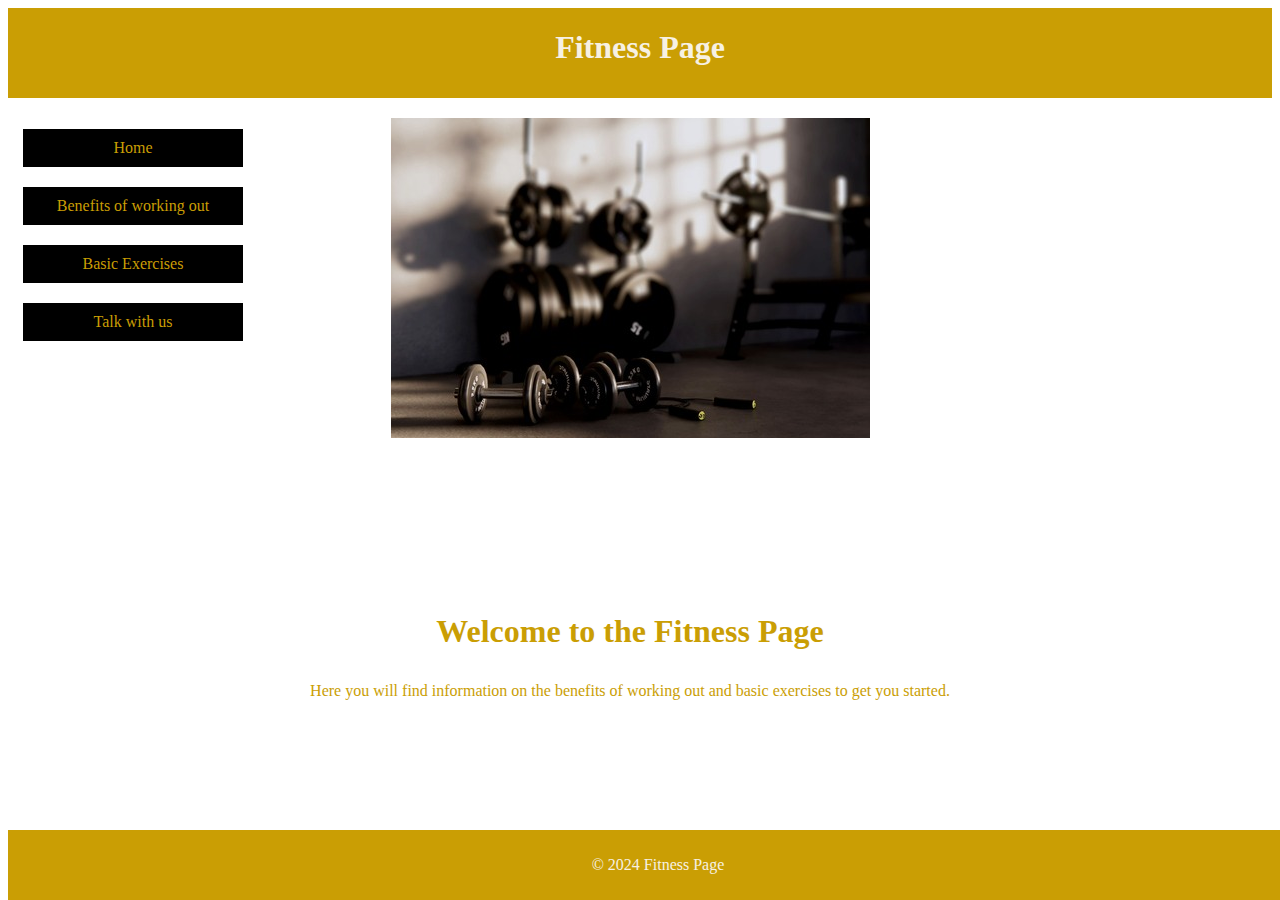
==== index.html @ 09e0495d "Starting project" ====
<!DOCTYPE html>
<html lang="eng">
<head>
    <title>Home Page</title>
    <link rel="stylesheet" href="resources/css/homePage.css">
</head>
<body>
    <div id="wrapper">
        <header>
            <h1>Fitness Page</h1>
        </header>
        <nav>
            <ul>
                <li>Home</li>
                <li>Benefits of working out</li>
                <li>Basic Exercises</li>
                <li>Talk with us</li>
            </ul>
        </nav>
        <main>
            <div class="gallery">
                <img src="resources/images/equipment.jpg" alt="Equipment">
            </div>
            <div class="content">
                <h1>Welcome to the Fitness Page</h1>
                <p>Here you will find information on the benefits of working out and basic exercises to get you started.</p>
            </div>
        </main>
        <footer>
            <p>&copy; 2024 Fitness Page</p>
        </footer>
    </div>
</body>
</html>
---- resources/css/homePage.css ----
header {
    display: flex;
    background-color: #CA9E04;
    width: 100%;
    justify-content: center;
    color: #f7f1e3;
    height: 90px;
}

header {
    grid-area: h;
}
nav {
    grid-area: n;
}
main {
    grid-area: m;
}
footer {
    grid-area: f;
}

#wrapper {
    color: #CA9E04; 
    display: grid;
    grid-template:
        "h "
        "n "
        "m"
        "f";
}

main {
    display: grid;
    grid-template-rows: 100%;
    justify-content: center;
    padding: 10px;
}

nav ul, li{
    display: flex;
    flex-direction: row;
    justify-content: space-around;
    padding: 5px;
}

nav li {
    background-color: #000000;
    padding: 10px;
}

nav li:hover {
    background-color: #CA9E04;
    color: #000000;
    cursor: pointer;
}

.gallery {
    display: grid;
    justify-content: center;
    padding: 10px;
}

.content h1{
    display: grid;
    justify-content: center;
    padding: 10px;
}

footer {
    display: grid;
    justify-content: center;
    background-color: #CA9E04;
    color: #f7f1e3;
    padding: 10px;
    position: absolute;
    bottom: 0;
    width: 100%;
}

@media (max-width: 430px) {
    nav ul{
        display: flex;
        flex-direction: column;
        flex-wrap: nowrap;
    }

    nav li {
        margin: 10px;
    }

    

    #wrapper {
      grid-template:
        " h "
        " n "
        " m "
        " f "
        / 100%;
    }
}

@media (min-width: 38em) {
    #wrapper {
      grid-template:
        " h   h "
        " n   n "
        " m   m "
        " f   f "
        / 60% 40%;
    }
}

@media (min-width: 65em) {
    nav ul{
        display: flex;
        flex-direction: column;
        flex-wrap: nowrap;;
    }

    nav li {
        margin: 10px;
        z-index: 9999;
    }

    main {
        margin-left: -270px;
    }

    #wrapper {
    grid-template:
        " h   h   h"
        " n   m   m"
        " f   f   f"
        / 250px 1fr 30%;
    }
}
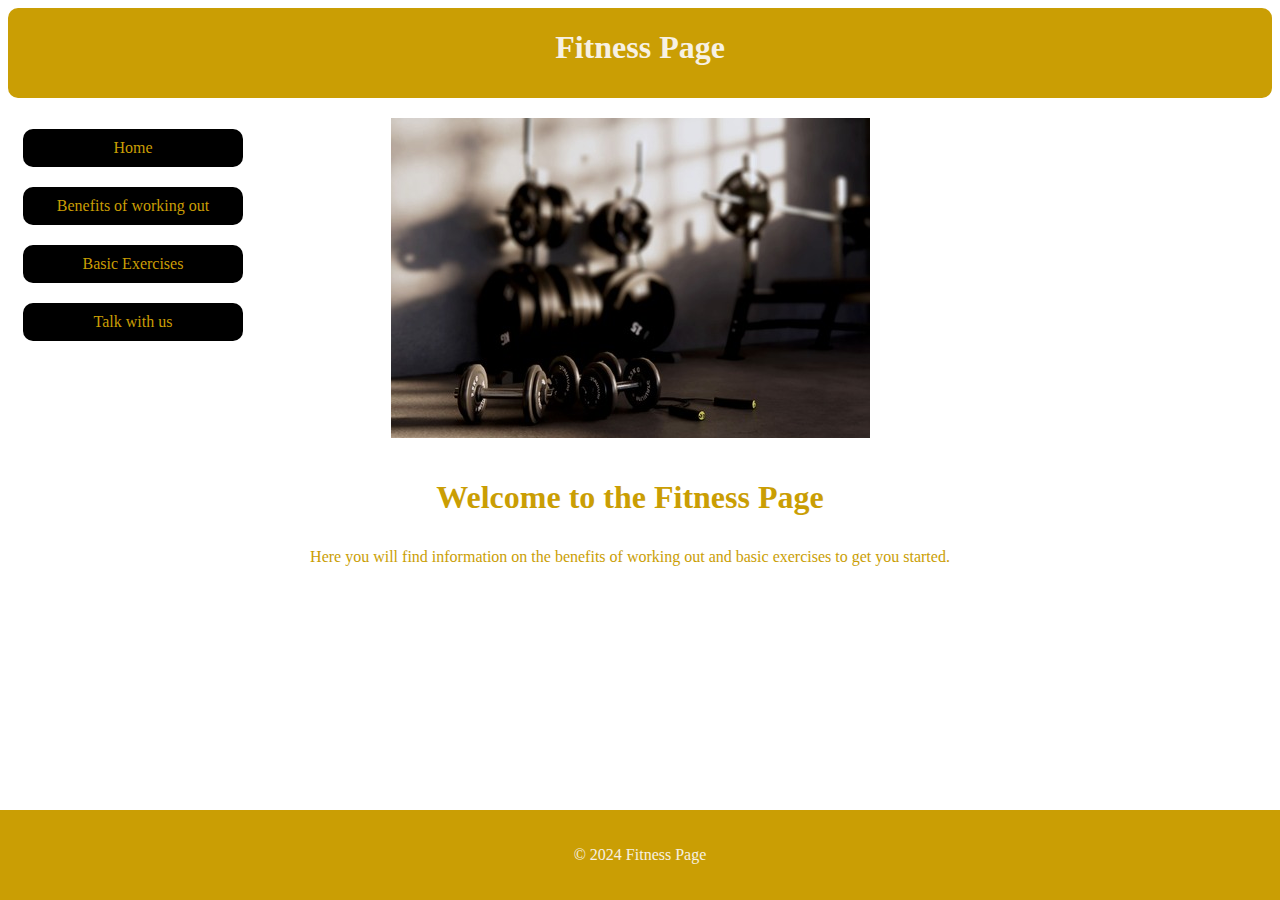
==== commit b142d202: "Css Adjustment on footer" ====
--- a/index.html
+++ b/index.html
@@ -27,7 +27,9 @@
             </div>
         </main>
         <footer>
-            <p>&copy; 2024 Fitness Page</p>
+            <div>
+                <p>&copy; 2024 Fitness Page</p>
+            </div>
         </footer>
     </div>
 </body>
--- a/resources/css/homePage.css
+++ b/resources/css/homePage.css
@@ -5,6 +5,7 @@
     justify-content: center;
     color: #f7f1e3;
     height: 90px;
+    border-radius: 10px;
 }
 
 header {
@@ -32,7 +33,6 @@
 
 main {
     display: grid;
-    grid-template-rows: 100%;
     justify-content: center;
     padding: 10px;
 }
@@ -47,6 +47,8 @@
 nav li {
     background-color: #000000;
     padding: 10px;
+    list-style-type: none;
+    border-radius: 10px;
 }
 
 nav li:hover {
@@ -69,16 +71,18 @@
 
 footer {
     display: grid;
+    background-color: #CA9E04;
+    width: 100%;
     justify-content: center;
-    background-color: #CA9E04;
+    align-items: center;
     color: #f7f1e3;
-    padding: 10px;
-    position: absolute;
+    height: 90px;
+    position: fixed;
     bottom: 0;
-    width: 100%;
+    left: 0;
 }
 
-@media (max-width: 430px) {
+@media (min-width: 27em) {
     nav ul{
         display: flex;
         flex-direction: column;
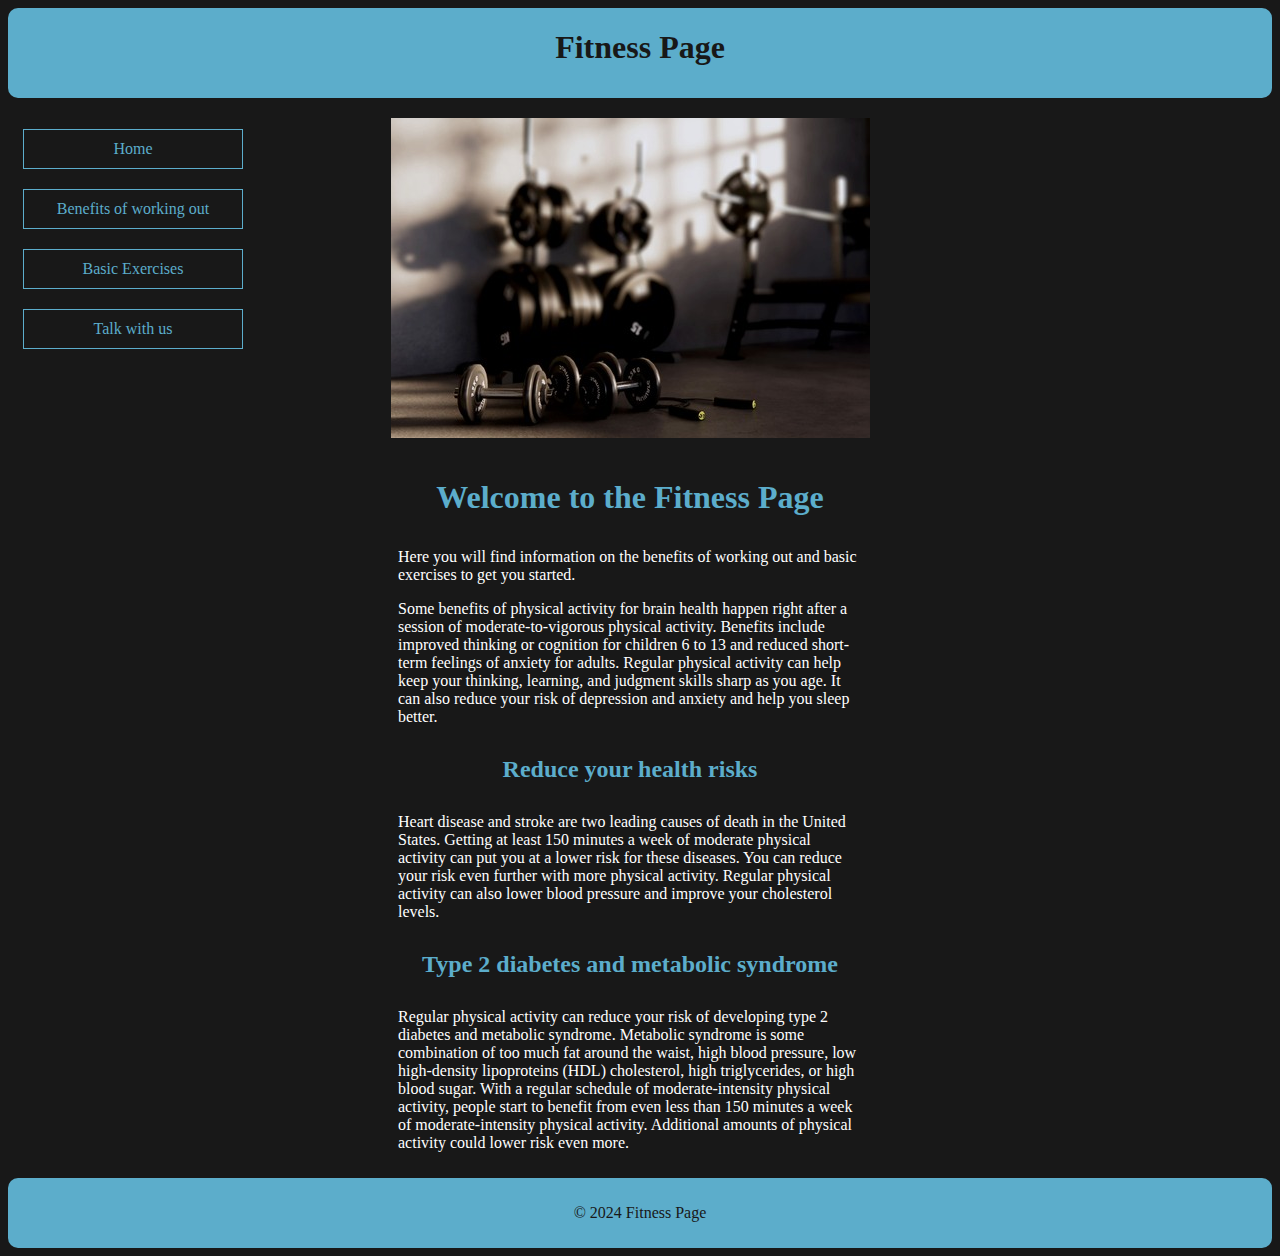
==== commit 0a983149: "Changing schemes of color" ====
--- a/index.html
+++ b/index.html
@@ -24,6 +24,23 @@
             <div class="content">
                 <h1>Welcome to the Fitness Page</h1>
                 <p>Here you will find information on the benefits of working out and basic exercises to get you started.</p>
+                <p>Some benefits of physical activity for brain health happen right after a session of moderate-to-vigorous physical activity.
+                    Benefits include improved thinking or cognition for children 6 to 13 and reduced short-term feelings of anxiety for adults.
+                    Regular physical activity can help keep your thinking, learning, and judgment skills sharp as you age. It can also reduce your risk of depression and anxiety and help you sleep better.
+                </p>
+                <h2>Reduce your health risks</h2>
+                <p>
+                    Heart disease and stroke are two leading causes of death in the United States.
+                    Getting at least 150 minutes a week of moderate physical activity can put you at a lower risk for these diseases.
+                    You can reduce your risk even further with more physical activity. Regular physical activity can also lower blood pressure and improve your cholesterol levels.
+                </p>
+                <h2>Type 2 diabetes and metabolic syndrome</h2>
+                <p>
+                    Regular physical activity can reduce your risk of developing type 2 diabetes and metabolic syndrome.
+                    Metabolic syndrome is some combination of too much fat around the waist, high blood pressure, low high-density lipoproteins (HDL) cholesterol, high triglycerides, or high blood sugar.
+                    With a regular schedule of moderate-intensity physical activity, people start to benefit from even less than 150 minutes a week of moderate-intensity physical activity.
+                    Additional amounts of physical activity could lower risk even more.
+                </p>
             </div>
         </main>
         <footer>
--- a/resources/css/homePage.css
+++ b/resources/css/homePage.css
@@ -1,9 +1,13 @@
+body {
+    background-color: #181818;
+}
+
 header {
     display: flex;
-    background-color: #CA9E04;
+    background-color: #5cadcb;
     width: 100%;
     justify-content: center;
-    color: #f7f1e3;
+    color: #181818;
     height: 90px;
     border-radius: 10px;
 }
@@ -22,7 +26,7 @@
 }
 
 #wrapper {
-    color: #CA9E04; 
+    color: #5cadcb; 
     display: grid;
     grid-template:
         "h "
@@ -45,15 +49,15 @@
 }
 
 nav li {
-    background-color: #000000;
+    background-color: #181818;
     padding: 10px;
     list-style-type: none;
-    border-radius: 10px;
+    border: solid #5cadcb 1px;
 }
 
 nav li:hover {
-    background-color: #CA9E04;
-    color: #000000;
+    background-color: #5cadcb;
+    color: #181818;
     cursor: pointer;
 }
 
@@ -63,23 +67,28 @@
     padding: 10px;
 }
 
-.content h1{
+.content p{
+    display: grid;
+    justify-content: center;
+    padding-left:400px;
+    padding-right: 400px;
+    color: #FFFFFF;
+    
+}
+
+.content h1, h2{
     display: grid;
     justify-content: center;
     padding: 10px;
 }
 
 footer {
-    display: grid;
-    background-color: #CA9E04;
-    width: 100%;
+    display: flex;
     justify-content: center;
-    align-items: center;
-    color: #f7f1e3;
-    height: 90px;
-    position: fixed;
-    bottom: 0;
-    left: 0;
+    padding: 10px;
+    background-color: #5cadcb;
+    color: #181818;
+    border-radius: 10px;
 }
 
 @media (min-width: 27em) {
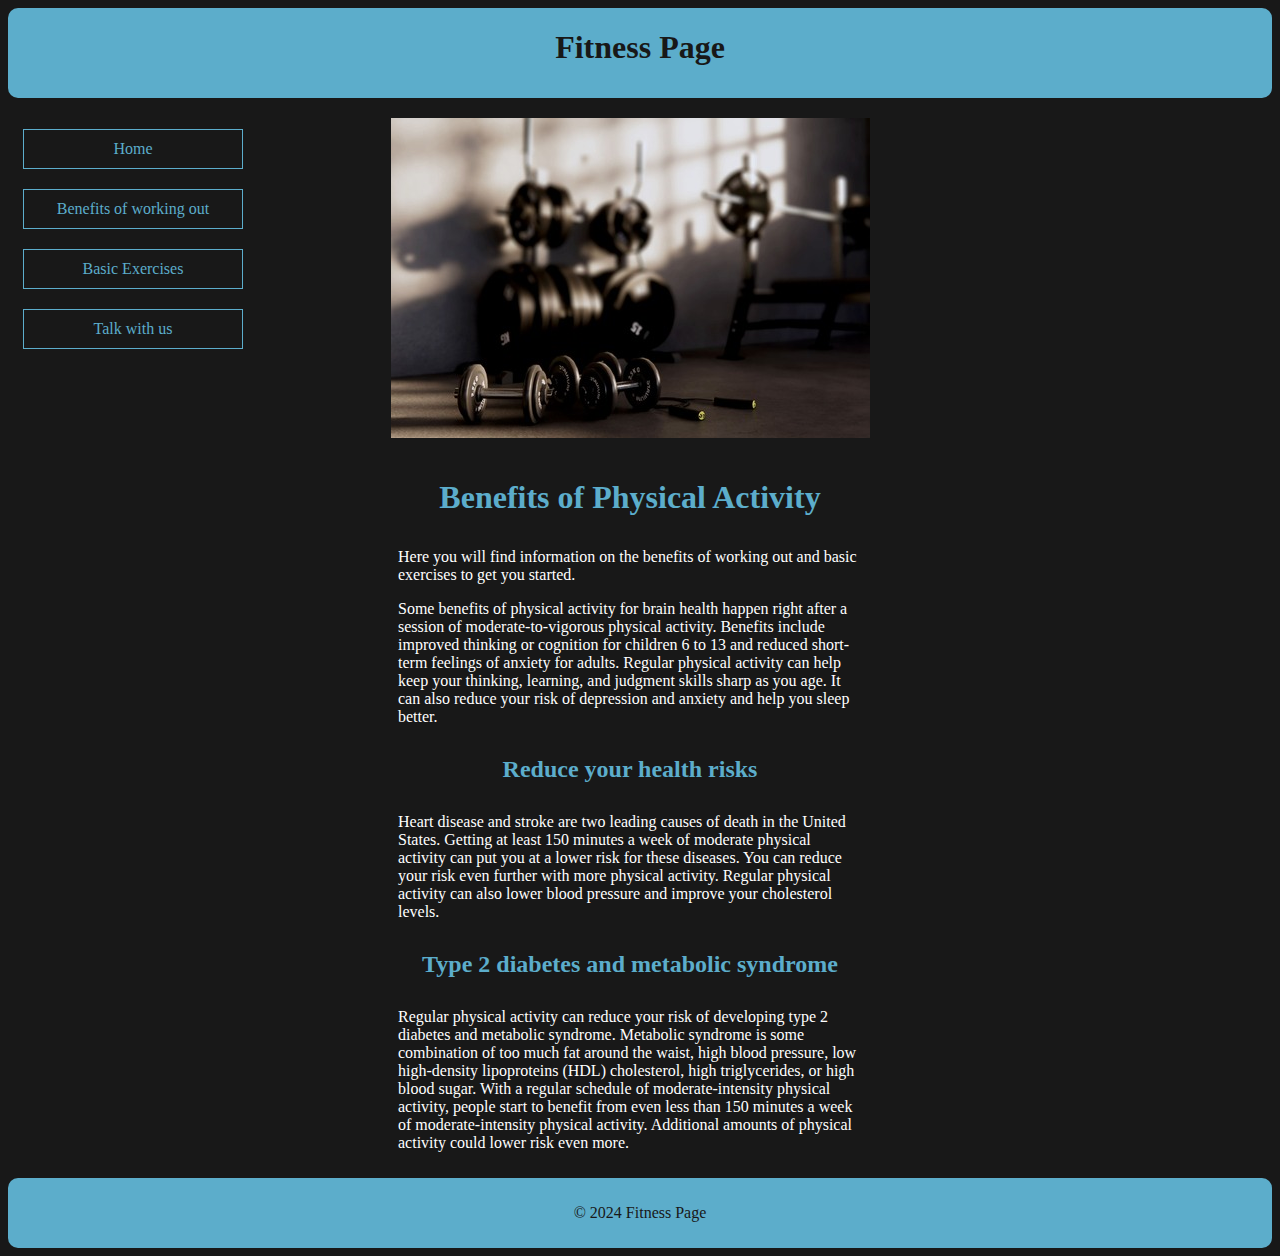
==== commit 7a0fe499: "mobile adjustment" ====
--- a/index.html
+++ b/index.html
@@ -22,7 +22,7 @@
                 <img src="resources/images/equipment.jpg" alt="Equipment">
             </div>
             <div class="content">
-                <h1>Welcome to the Fitness Page</h1>
+                <h1>Benefits of Physical Activity</h1>
                 <p>Here you will find information on the benefits of working out and basic exercises to get you started.</p>
                 <p>Some benefits of physical activity for brain health happen right after a session of moderate-to-vigorous physical activity.
                     Benefits include improved thinking or cognition for children 6 to 13 and reduced short-term feelings of anxiety for adults.
--- a/resources/css/homePage.css
+++ b/resources/css/homePage.css
@@ -67,15 +67,6 @@
     padding: 10px;
 }
 
-.content p{
-    display: grid;
-    justify-content: center;
-    padding-left:400px;
-    padding-right: 400px;
-    color: #FFFFFF;
-    
-}
-
 .content h1, h2{
     display: grid;
     justify-content: center;
@@ -102,7 +93,14 @@
         margin: 10px;
     }
 
-    
+    .content p{
+        display: grid;
+        justify-content: center;
+        padding-left: 40px;
+        padding-right: 40px;
+        color: #FFFFFF;
+        
+    }
 
     #wrapper {
       grid-template:
@@ -115,6 +113,14 @@
 }
 
 @media (min-width: 38em) {
+    .content p {
+        display: grid;
+        justify-content: center;
+        padding-left:400px;
+        padding-right: 400px;
+        color: #FFFFFF;
+    }
+    
     #wrapper {
       grid-template:
         " h   h "
@@ -141,6 +147,14 @@
         margin-left: -270px;
     }
 
+    .content p {
+        display: grid;
+        justify-content: center;
+        padding-left:400px;
+        padding-right: 400px;
+        color: #FFFFFF;
+    }
+
     #wrapper {
     grid-template:
         " h   h   h"
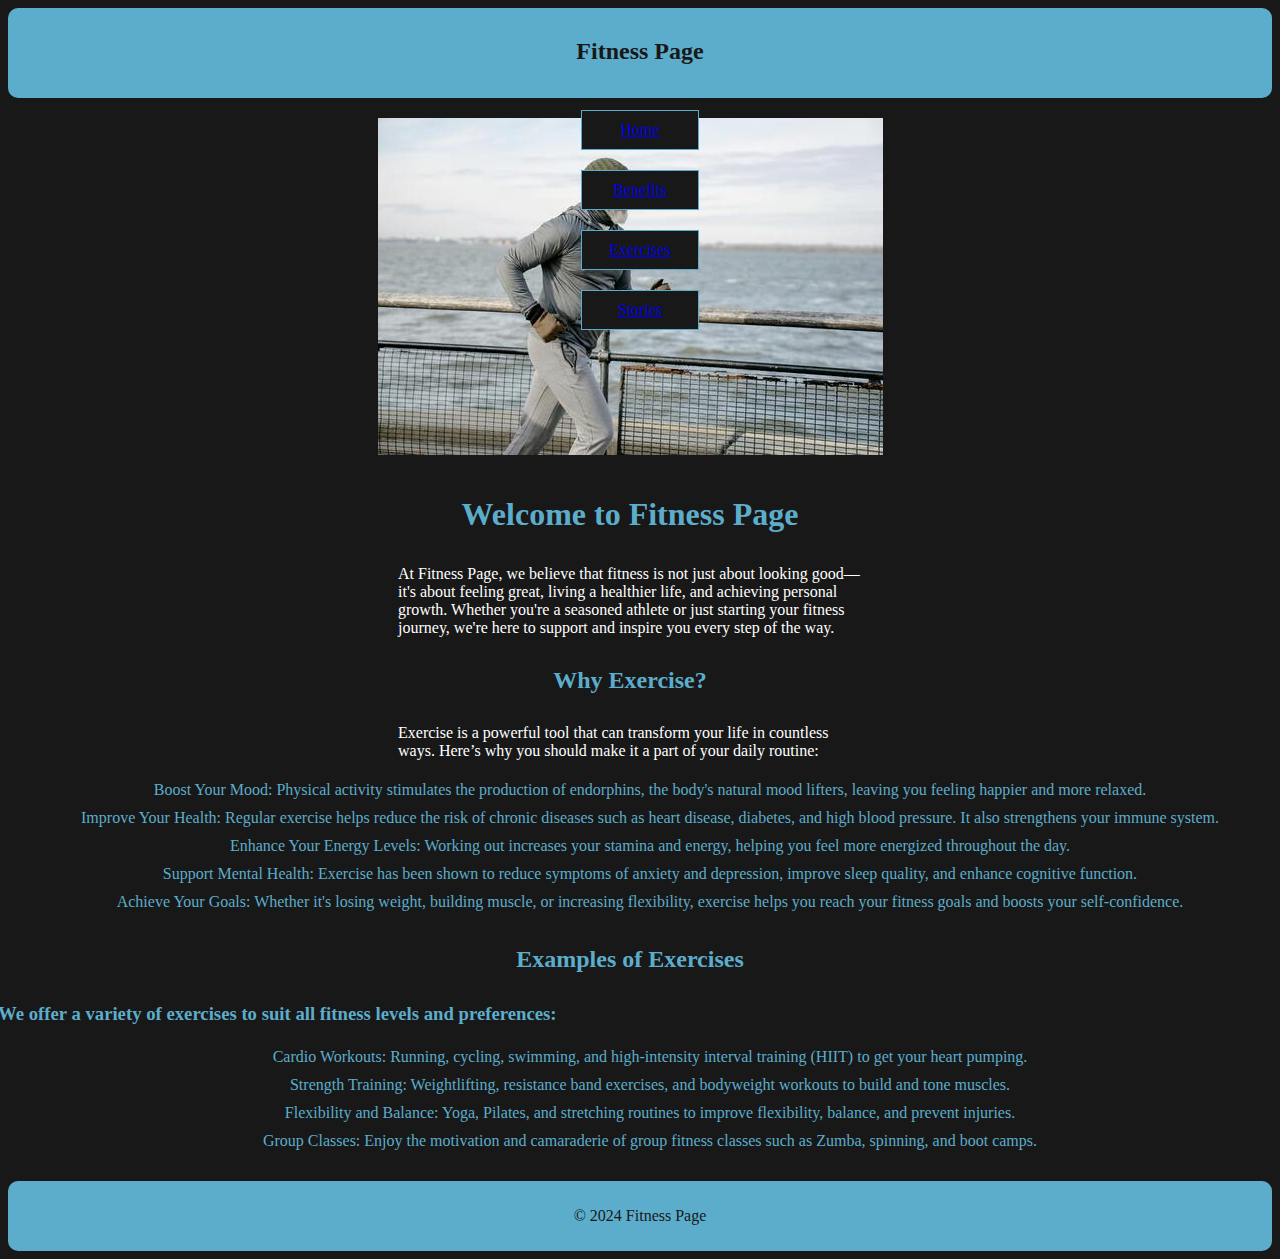
==== commit a830323d: "Inserting the content of the pages" ====
--- a/index.html
+++ b/index.html
@@ -7,40 +7,48 @@
 <body>
     <div id="wrapper">
         <header>
-            <h1>Fitness Page</h1>
+            <div class="container">
+                <nav>
+                <div class="logo">
+                    <h2>Fitness Page</h2>
+                </div>
+                <ul>
+                    <li><a href="/">Home</a></li>
+                    <li><a href="/resources/views/benefits.html">Benefits</a></li>
+                    <li><a href="/resources/views/exercise.html">Exercises</a></li>
+                    <li><a href="/resources/views/improvement_stories.html">Stories</a></li>
+                </ul>
+                </nav>
+            </div>
         </header>
-        <nav>
-            <ul>
-                <li>Home</li>
-                <li>Benefits of working out</li>
-                <li>Basic Exercises</li>
-                <li>Talk with us</li>
-            </ul>
-        </nav>
         <main>
             <div class="gallery">
-                <img src="resources/images/equipment.jpg" alt="Equipment">
+                    <img src="resources/images/man_running.jpg" alt="Equipment">
             </div>
             <div class="content">
-                <h1>Benefits of Physical Activity</h1>
-                <p>Here you will find information on the benefits of working out and basic exercises to get you started.</p>
-                <p>Some benefits of physical activity for brain health happen right after a session of moderate-to-vigorous physical activity.
-                    Benefits include improved thinking or cognition for children 6 to 13 and reduced short-term feelings of anxiety for adults.
-                    Regular physical activity can help keep your thinking, learning, and judgment skills sharp as you age. It can also reduce your risk of depression and anxiety and help you sleep better.
-                </p>
-                <h2>Reduce your health risks</h2>
-                <p>
-                    Heart disease and stroke are two leading causes of death in the United States.
-                    Getting at least 150 minutes a week of moderate physical activity can put you at a lower risk for these diseases.
-                    You can reduce your risk even further with more physical activity. Regular physical activity can also lower blood pressure and improve your cholesterol levels.
-                </p>
-                <h2>Type 2 diabetes and metabolic syndrome</h2>
-                <p>
-                    Regular physical activity can reduce your risk of developing type 2 diabetes and metabolic syndrome.
-                    Metabolic syndrome is some combination of too much fat around the waist, high blood pressure, low high-density lipoproteins (HDL) cholesterol, high triglycerides, or high blood sugar.
-                    With a regular schedule of moderate-intensity physical activity, people start to benefit from even less than 150 minutes a week of moderate-intensity physical activity.
-                    Additional amounts of physical activity could lower risk even more.
-                </p>
+                    <h1>Welcome to Fitness Page</h1>
+                    <p>
+                        At Fitness Page, we believe that fitness is not just about looking good—it's about feeling great, living a healthier life, and achieving personal growth. Whether you're a seasoned athlete or just starting your fitness journey, we're here to support and inspire you every step of the way.
+                    </p>
+                    <h2>Why Exercise?</h2>
+                    <p>
+                        Exercise is a powerful tool that can transform your life in countless ways. Here’s why you should make it a part of your daily routine:
+                    </p>
+                    <ul>
+                        <li>Boost Your Mood: Physical activity stimulates the production of endorphins, the body's natural mood lifters, leaving you feeling happier and more relaxed.</li>
+                        <li>Improve Your Health: Regular exercise helps reduce the risk of chronic diseases such as heart disease, diabetes, and high blood pressure. It also strengthens your immune system.</li>
+                        <li>Enhance Your Energy Levels: Working out increases your stamina and energy, helping you feel more energized throughout the day.</li>
+                        <li>Support Mental Health: Exercise has been shown to reduce symptoms of anxiety and depression, improve sleep quality, and enhance cognitive function.</li>
+                        <li>Achieve Your Goals: Whether it's losing weight, building muscle, or increasing flexibility, exercise helps you reach your fitness goals and boosts your self-confidence.</li>
+                    </ul>
+                    <h2>Examples of Exercises</h2>
+                    <h3>We offer a variety of exercises to suit all fitness levels and preferences:</h3>
+                    <ul>
+                        <li>Cardio Workouts: Running, cycling, swimming, and high-intensity interval training (HIIT) to get your heart pumping.</li>
+                        <li>Strength Training: Weightlifting, resistance band exercises, and bodyweight workouts to build and tone muscles.</li>
+                        <li>Flexibility and Balance: Yoga, Pilates, and stretching routines to improve flexibility, balance, and prevent injuries.</li>
+                        <li>Group Classes: Enjoy the motivation and camaraderie of group fitness classes such as Zumba, spinning, and boot camps.</li>
+                    </ul>
             </div>
         </main>
         <footer>
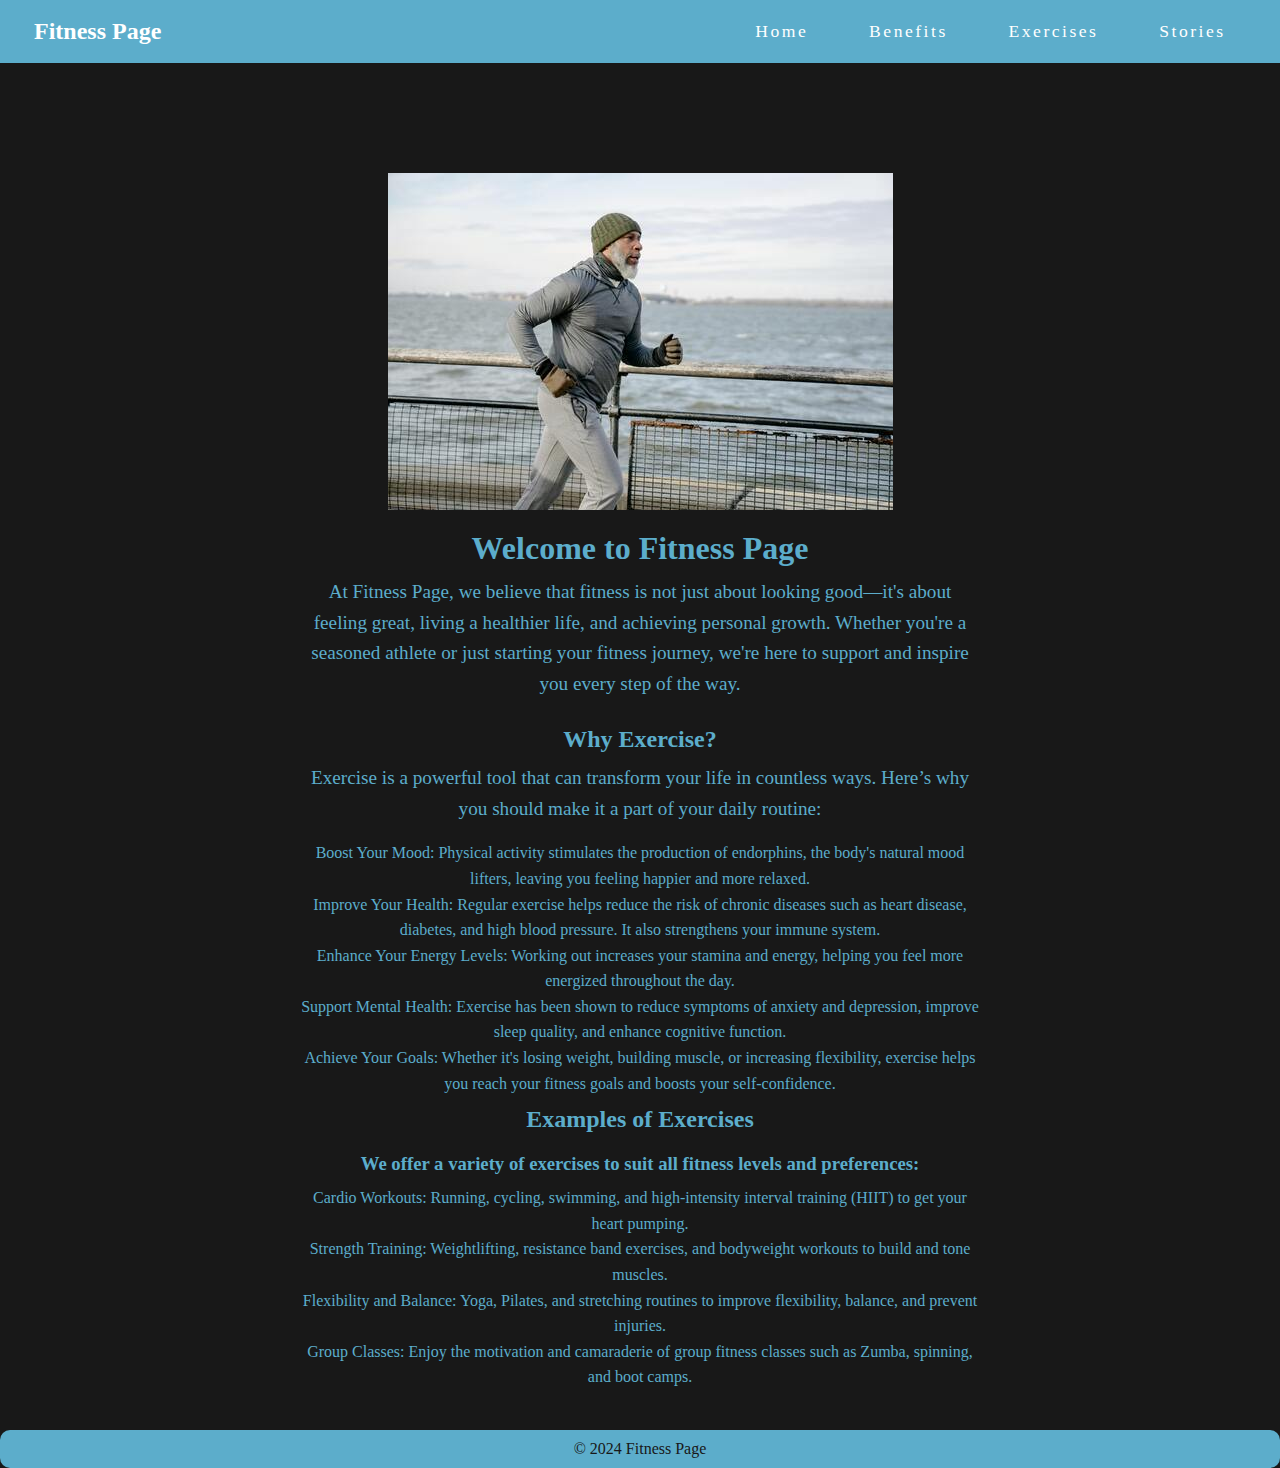
==== commit 82e7fc6e: "Changing alts" ====
--- a/index.html
+++ b/index.html
@@ -9,21 +9,21 @@
         <header>
             <div class="container">
                 <nav>
-                <div class="logo">
-                    <h2>Fitness Page</h2>
-                </div>
-                <ul>
-                    <li><a href="/">Home</a></li>
-                    <li><a href="/resources/views/benefits.html">Benefits</a></li>
-                    <li><a href="/resources/views/exercise.html">Exercises</a></li>
-                    <li><a href="/resources/views/improvement_stories.html">Stories</a></li>
-                </ul>
+                    <div class="logo">
+                        <h2>Fitness Page</h2>
+                    </div>
+                    <ul>
+                        <li><a href="/UCD_web_design_assignment/">Home</a></li>
+                        <li><a href="/UCD_web_design_assignment/resources/views/benefits.html">Benefits</a></li>
+                        <li><a href="/UCD_web_design_assignment/resources/views/exercise.html">Exercises</a></li>
+                        <li><a href="/UCD_web_design_assignment/resources/views/improvement_stories.html">Stories</a></li>
+                    </ul>
                 </nav>
             </div>
         </header>
         <main>
             <div class="gallery">
-                    <img src="resources/images/man_running.jpg" alt="Equipment">
+                    <img src="resources/images/man_running.jpg" alt="Man running by the sea">
             </div>
             <div class="content">
                     <h1>Welcome to Fitness Page</h1>
--- a/resources/css/homePage.css
+++ b/resources/css/homePage.css
@@ -1,22 +1,16 @@
+* {
+    padding: 0;
+    margin: 0;
+    box-sizing: border-box;
+}
+
 body {
     background-color: #181818;
 }
 
-header {
-    display: flex;
-    background-color: #5cadcb;
-    width: 100%;
-    justify-content: center;
-    color: #181818;
-    height: 90px;
-    border-radius: 10px;
-}
 
 header {
     grid-area: h;
-}
-nav {
-    grid-area: n;
 }
 main {
     grid-area: m;
@@ -30,35 +24,81 @@
     display: grid;
     grid-template:
         "h "
-        "n "
-        "m"
+        "m "
         "f";
 }
 
 main {
     display: grid;
     justify-content: center;
-    padding: 10px;
+    margin: 30px 120px 40px 120px;
 }
 
-nav ul, li{
-    display: flex;
-    flex-direction: row;
-    justify-content: space-around;
-    padding: 5px;
+main p, ol {
+    font-size: 1.2rem;
+    line-height: 1.6;
+    margin-bottom: 1rem;
+    text-align: center;
 }
 
-nav li {
-    background-color: #181818;
-    padding: 10px;
-    list-style-type: none;
-    border: solid #5cadcb 1px;
+header {
+    background-color: #5cadcb;
+    padding: 0.5rem 0;
+}
+  
+.container {
+    max-width: 1440px;
+    margin: 0 auto;
+    width: 100%;
+    padding: 0rem 1.5rem;
+}
+  
+nav {
+    display: flex;
+    justify-content: space-between;
+    align-items: center;
 }
 
-nav li:hover {
-    background-color: #5cadcb;
-    color: #181818;
-    cursor: pointer;
+nav .logo {
+    display: flex;
+    justify-content: center;
+    align-items: center;
+    color: #fff;
+}
+
+.logo img {
+    width: 30%;
+    object-fit: cover;
+    margin-right: 8px;
+}
+
+.logo span {
+    font-size: 2rem;
+}
+
+nav ul {
+    display: flex;
+    list-style-type: none;
+}
+
+nav ul li {
+    margin: 0rem 0.4rem;
+    align-items: center;
+    padding: 0.5rem 0.5rem;
+}
+
+nav ul li a {
+    text-decoration: none;
+    font-size: 1.1rem;
+    letter-spacing: 2.5px;
+    color: #fff;
+    padding: 0.7rem 1rem;
+}
+
+.content ul, li {
+    list-style-type: none;
+    line-height: 1.6;
+    text-align: center;
 }
 
 .gallery {
@@ -67,10 +107,16 @@
     padding: 10px;
 }
 
-.content h1, h2{
+.content h1, h2, h3{
     display: grid;
     justify-content: center;
     padding: 10px;
+}
+
+iframe {
+    margin-top: 50px;
+    width: 700px;
+    height: 430px;
 }
 
 footer {
@@ -82,84 +128,42 @@
     border-radius: 10px;
 }
 
-@media (min-width: 27em) {
-    nav ul{
-        display: flex;
-        flex-direction: column;
-        flex-wrap: nowrap;
-    }
+fieldset {
+    border: 1px solid #5cadcb;
+    border-radius: 10px;
+    padding: 10px;
+    margin: 10px;
+}
 
-    nav li {
-        margin: 10px;
-    }
+/*Send us your storie button*/
+.send_us {
+    background-color: #5cadcb;
+    width: 150px;
+    box-shadow: 0 0 10px #5cadcb;
+    border-radius: 10px;
+}
 
-    .content p{
+.send_us a {
+    color: #181818;
+    text-decoration: none;
+    padding: 10px;
+    border-radius: 10px;
+}
+
+@media (min-width: 65em) {
+    main {
         display: grid;
         justify-content: center;
-        padding-left: 40px;
-        padding-right: 40px;
-        color: #FFFFFF;
-        
+        margin-left: 300px;
+        margin-right: 300px;
+        margin-top: 100px;
     }
 
     #wrapper {
-      grid-template:
-        " h "
-        " n "
-        " m "
-        " f "
-        / 100%;
-    }
-}
-
-@media (min-width: 38em) {
-    .content p {
-        display: grid;
-        justify-content: center;
-        padding-left:400px;
-        padding-right: 400px;
-        color: #FFFFFF;
-    }
-    
-    #wrapper {
-      grid-template:
-        " h   h "
-        " n   n "
-        " m   m "
-        " f   f "
-        / 60% 40%;
-    }
-}
-
-@media (min-width: 65em) {
-    nav ul{
-        display: flex;
-        flex-direction: column;
-        flex-wrap: nowrap;;
-    }
-
-    nav li {
-        margin: 10px;
-        z-index: 9999;
-    }
-
-    main {
-        margin-left: -270px;
-    }
-
-    .content p {
-        display: grid;
-        justify-content: center;
-        padding-left:400px;
-        padding-right: 400px;
-        color: #FFFFFF;
-    }
-
-    #wrapper {
-    grid-template:
-        " h   h   h"
-        " n   m   m"
-        " f   f   f"
-        / 250px 1fr 30%;
-    }
+        grid-template:
+            " h   h   h"
+            " m   m   m"
+            " f   f   f"
+            / 250px 1fr 30%;
+        }
 }